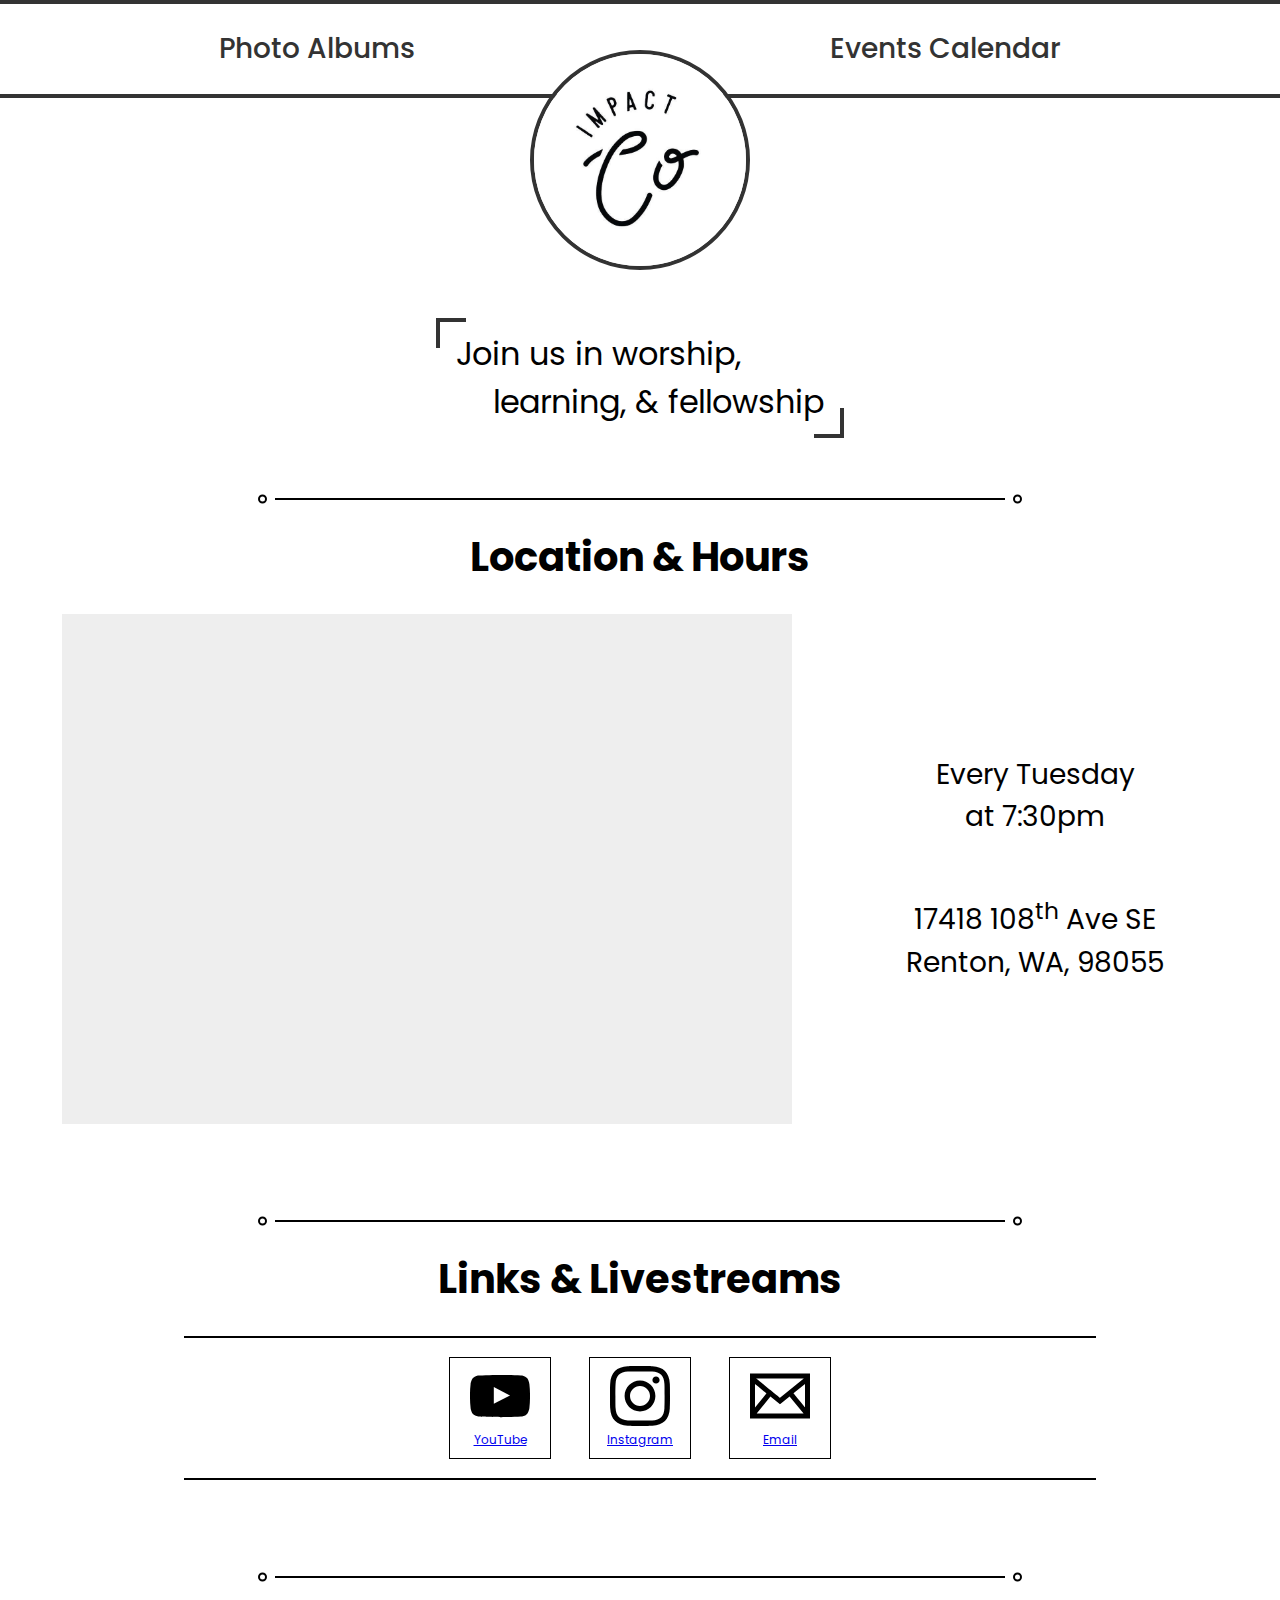
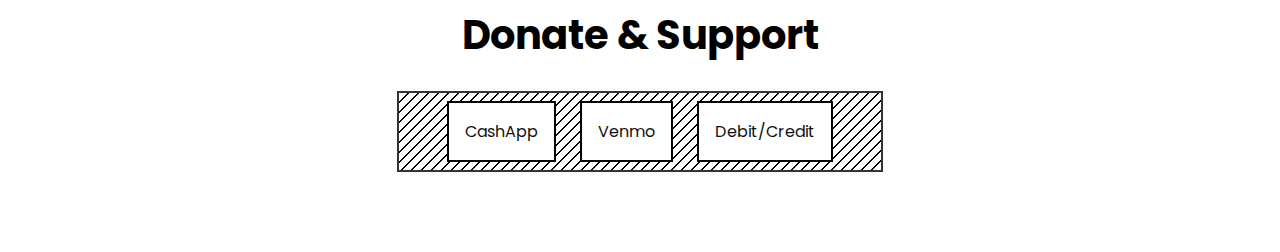
==== index.html @ 3a09c681 "trying different link-bars, need ideas" ====
<!DOCTYPE html>
<html lang="en">
	<head>
		<meta charset="UTF-8">
		<title>Impact Collective</title>
		<link rel="stylesheet" href="main.css">
		<style>
@import url('https://fonts.googleapis.com/css2?family=Roboto+Slab:wght@500;700&family=Roboto:wght@400;500;700&display=swap');
		</style>
		<link rel="preconnect" href="https://fonts.googleapis.com">
		<link rel="preconnect" href="https://fonts.gstatic.com" crossorigin>
		<link href="https://fonts.googleapis.com/css2?family=Poppins:ital,wght@1,400;1,500;1,600;1,700&display=swap" rel="stylesheet">
	</head>
	<body>
		<header>
			<nav>
				<ul class="container-width">
					<li><a href="https://ico.hard.pictures">Photo Albums</a></li>
					<li><a href="#">Events Calendar</a></li>
				</ul>
			</nav>
		</header>
		<main>
			<div class="logo">
				<img src="profilePic.jpg?ex=6531f7b1&is=651f82b1&hm=e46e2d5f4af39d4ba003864537ba98a7f1f1cf58545ef0cbd0d04c8cbc85204c&" alt="">
			</div>
			<div class="container">
				<div class="hero-text">
					<span class="text-left">Join us in worship,</span><br>
					<span class="text-right">learning, & fellowship</span>
				</div>
				<section>
					<span class="line"></span>
					<h1 class="text-center">Location & Hours</h1>
					<div class="row">
						<div class="col">
							<div class="map-container">
							<iframe src="https://www.google.com/maps/embed?pb=!1m18!1m12!1m3!1d2698.226921173398!2d-122.19905842331295!3d47.44651589901799!2m3!1f0!2f0!3f0!3m2!1i1024!2i768!4f13.1!3m3!1m2!1s0x54905d249b2268a1%3A0x4128d23f81377f79!2sLife%20of%20Victory%20Church!5e0!3m2!1sen!2sus!4v1696528438560!5m2!1sen!2sus"
							style="border:0;" allowfullscreen="" loading="lazy" referrerpolicy="no-referrer-when-downgrade"></iframe>
						</div>

						</div>
						<div class="col text-center">
							<p>Every Tuesday<br>at 7:30pm</p>
							<p>17418 108<sup>th</sup> Ave SE<br>Renton, WA, 98055</p>
						</div>
					</div>
				</section>
				<section>
					<span class="line"></span>
					<h1>Links & Livestreams</h1>
					<!--<div class="links">
						<a href="#">YouTube</a>
						<a href="#">Instagram</a>
						<a href="#">Email</a>
					</div> -->
<div class="link-bar">
  <div class="line"></div>
  <div class="squares">
    <a href="https://www.youtube.com">
      <img src="icons/youtube-icon.svg" alt="YouTube">
      <span>YouTube</span>
    </a>
    <a href="https://www.instagram.com">
      <img src="icons/instagram-icon.svg" alt="Instagram">
      <span>Instagram</span>
    </a>
    <a href="mailto:email@example.com">
      <img src="icons/email-icon.svg" alt="Email">
      <span>Email</span>
    </a>
  </div>
  <div class="line"></div>
</div>

				</section>
				<section>
					<span class="line"></span>
					<h1>Donate & Support</h1>
					<div class="links">
						<a href="#">CashApp</a>
						<a href="#">Venmo</a>
						<a href="#">Debit/Credit</a>
					</div>
				</section>
			</div>

		</main>
	</body>
</html>
---- main.css ----
:root {
	--dark: #333333;
	--darker: #111111;
	--light: #f0f0f0;

	--logo-size: 220px; /*adjust the size of the logo*/

	--circle-distance: 8px;
	--circle-size: 5px;
}
* {
	box-sizing: border-box;
}

body {
	margin: 0;
	font-family: 'Poppins', sans-serif;
	font-size: 16px;
	/* background-image: radial-gradient(var(--light) 8%, transparent 8%); */
	background-size: 16px 16px;
	display: flex;
	flex-direction: column;
	min-height: 100vh;
}

header {
	padding: 0.5rem 0.75rem;
	position: sticky;
	border-top: 4px solid var(--dark);
	border-bottom: 4px solid var(--dark);
	font-size: 1.75rem;
	font-weight: 500;
	display-text: center;
}
header ul {
	margin: 0;
	padding-left: unset;
	list-style: none;
	display: flex;
	flex-direction: row;
	justify-content: space-around;
}
header ul li a {
	display: block;
	padding: 1rem 0.75rem;
	color: var(--dark);
	text-decoration: none;
}
main {
	flex-grow: 1;
	position: relative;
	margin: 0 0%;
	border-left: 0px solid var(--dark);
	border-right: 0px solid var(--dark);
}
@media (max-width: 799px) {
main {
	flex-grow: 1;
	position: relative;
	margin: 0 0%;
	border-left: 0px solid var(--dark);
	border-right: 0px solid var(--dark);
}
}
@media (min-width: 800px) {
main {
	margin: 0 0% ;/*why the nuts does this impact the phone view bruh? */ /*anyway, it was 0 5% */
	border-left: 0px solid var(--dark); /*was 4px before */
	border-right: 0px solid var(--dark);/*was 4px before */
}
}
.hero-text {
	padding: 0.5rem 1rem;
	font-size: 2rem;
	max-width: 400px;
	margin: auto;
	margin-bottom: 1rem;
	position: relative;
	text-align: center;
	background-color: white;
}
.hero-text::before, .hero-text::after {
	content: "";
	position: absolute;
	width: 30px;
	height: 30px;
	display: block;
	background-color: var(--dark);
	z-index: -1;
	line-height: 0;
}
.hero-text span {
	width: 100%;
	display: inline-block;
}
.hero-text::before {
	left: -4px;
	top: -4px;
}
.hero-text::after {
	right: -4px;
	bottom: -4px;
}

.logo {
	display: block;
	position: absolute;
	top: -3rem; /*move logo up or down */
	left: 50%;
	transform: translate(-50%, 0);
	aspect-ratio: 1;
	width: var(--logo-size);
	border: 4px solid var(--dark);
	border-radius: 50%;
	background-color: black;
	overflow: hidden;
}

.logo img {
	max-width: 100%;
}

.container {
	padding: 2rem;
	margin: 0 auto;
}

main .container {
	padding-top: calc(var(--logo-size) + 4px);
}
.col {
    flex: 0 0 60%;
    margin-left: auto;
}
/*map container stuff:*/
.map-container {
  position: relative;
  width: 100%;
  height: 0;
  padding-bottom: 70%; /* for 9/16 the value is 56.25%*/
  background-color: #eee; /* Placeholder background color */
}

.map-container iframe {
  position: absolute;
  top: 0;
  left: 0;
  width: 100%;
  height: 100%;
}

.col.text-center {
    flex: 0 0 35%;
	font-size: 1.75rem;
    display: flex;	
	flex-direction: column;
    align-items: center;
    justify-content: center;
}

.row {
	display: flex;
	flex-direction: row;
	justify-content: space-around;
	flex-wrap: wrap;
}

section {
	padding: 3rem 0;
	display: flex;
	flex-direction: column;
	justify-content: center;
}
span.line {
	max-width: 60%;
	width: 100%;
	height: 2px;
	display: block;
	background-color: black;
	position: relative;
	margin: 0 auto;
}
span.line::before, span.line::after {
	content: "";
	position: absolute;
	display: block;
	width: var(--circle-size);
	aspect-ratio: 1;
	background-color: #fff;
	border: 2px solid black;
	border-radius: 50%;
}
span.line::before {
	left: 0px;
	transform: translate(calc(-100% - var(--circle-distance)), calc(-50% + 1px));
}
span.line::after {
	right: 0;
	transform: translate(calc(100% + var(--circle-distance)), calc(-50% + 1px));
}
h1 {
	max-width: 60%;
	margin-left: auto;
	margin-right: auto;
	text-align: center;
	font-size: 2.5rem;
}

.links {
	border: 2px solid var(--dark);
	margin: 0 auto;
	display: flex;
	padding: 0.5rem 3rem;
	background-color: var(--dark);
	gap: 24px;
	background-image: linear-gradient(135deg, black 5%, white 5%, white 45%, black 45%, black 55%, white 55%, white 95%, black 95%);
	background-size: 10px 10px;
}
.links a {
	text-decoration: none;
	padding: 1rem;
	display: block;
	color: var(--darker);
	background-color: white;
	border: 2px solid black;
}
/* test links: */
.link-bar {
  display: flex;
  flex-direction: column;
  justify-content: center;
  align-items: center;
}

.line {
  width: 75%;
  height: 2px;
  background-color: black;
}

.squares {
  display: flex;
  flex-wrap: wrap;
  justify-content: space-between;
  align-items: center;
}

.squares a {
  display: flex;
  flex-direction: column;
  justify-content: center;
  align-items: center;
  margin: 20px;
  outline: 1px solid black;
}

.squares img {
  width: 60px;
  height: 60px;
}

.squares span {
  font-size: 12px;
  margin-top: 5px;
}

.squares a {
  width: 100px; /* This will make all of the boxes the same width. */
  height: 100px;
}

.text-center {
	text-align: center;
}
.text-left {
	text-align: left;
}
.text-right {
	text-align: right;
}
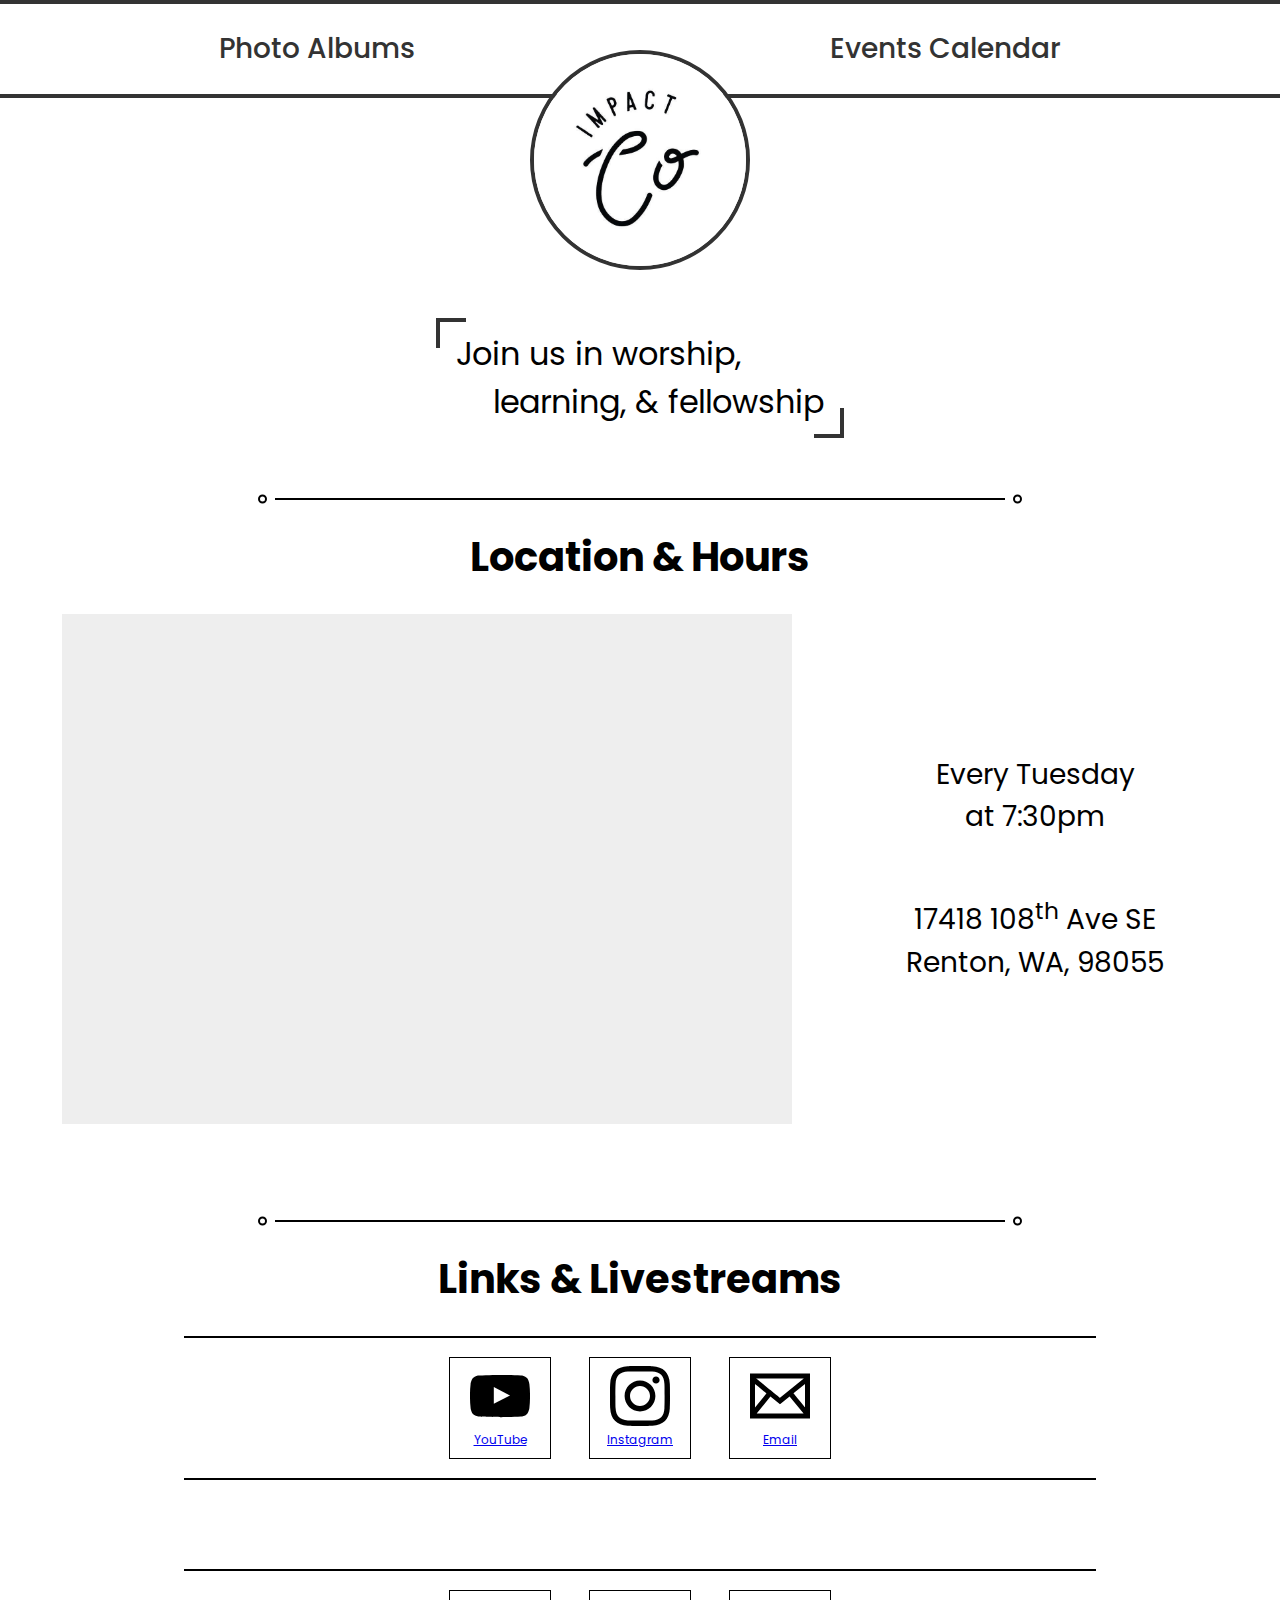
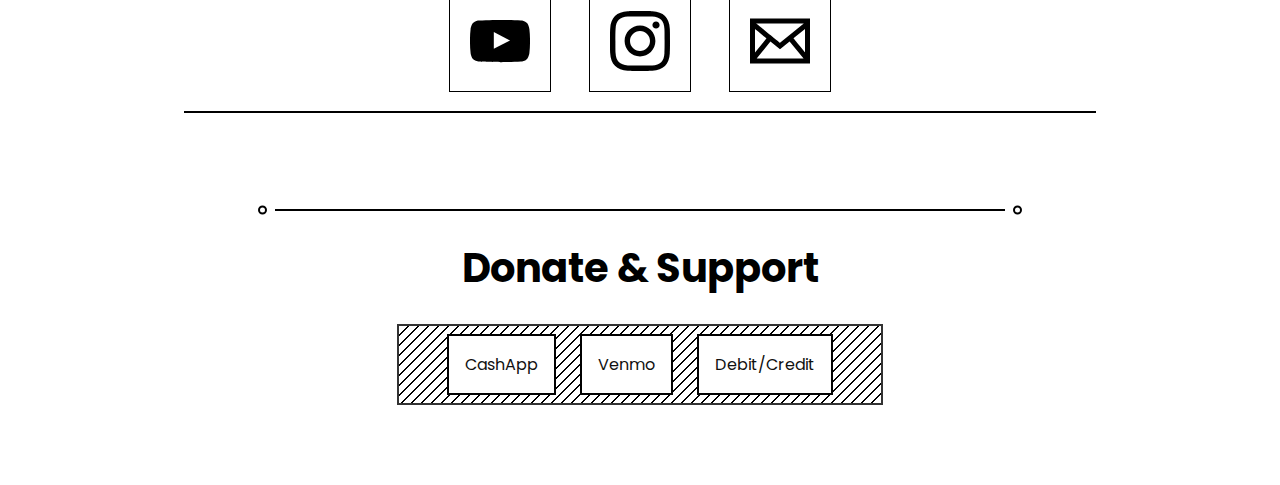
==== commit 92dbdb6d: "another link-bar example" ====
--- a/index.html
+++ b/index.html
@@ -72,7 +72,24 @@
   </div>
   <div class="line"></div>
 </div>
+<p> <br> <p>
+<div class="link-bar">
+  <div class="line"></div>
+  <div class="squares">
+    <a href="https://www.youtube.com">
+      <img src="icons/youtube-icon.svg" alt="YouTube">
 
+    </a>
+    <a href="https://www.instagram.com">
+      <img src="icons/instagram-icon.svg" alt="Instagram">
+    </a>
+    <a href="mailto:email@example.com">
+      <img src="icons/email-icon.svg" alt="Email">
+
+    </a>
+  </div>
+  <div class="line"></div>
+</div>
 				</section>
 				<section>
 					<span class="line"></span>
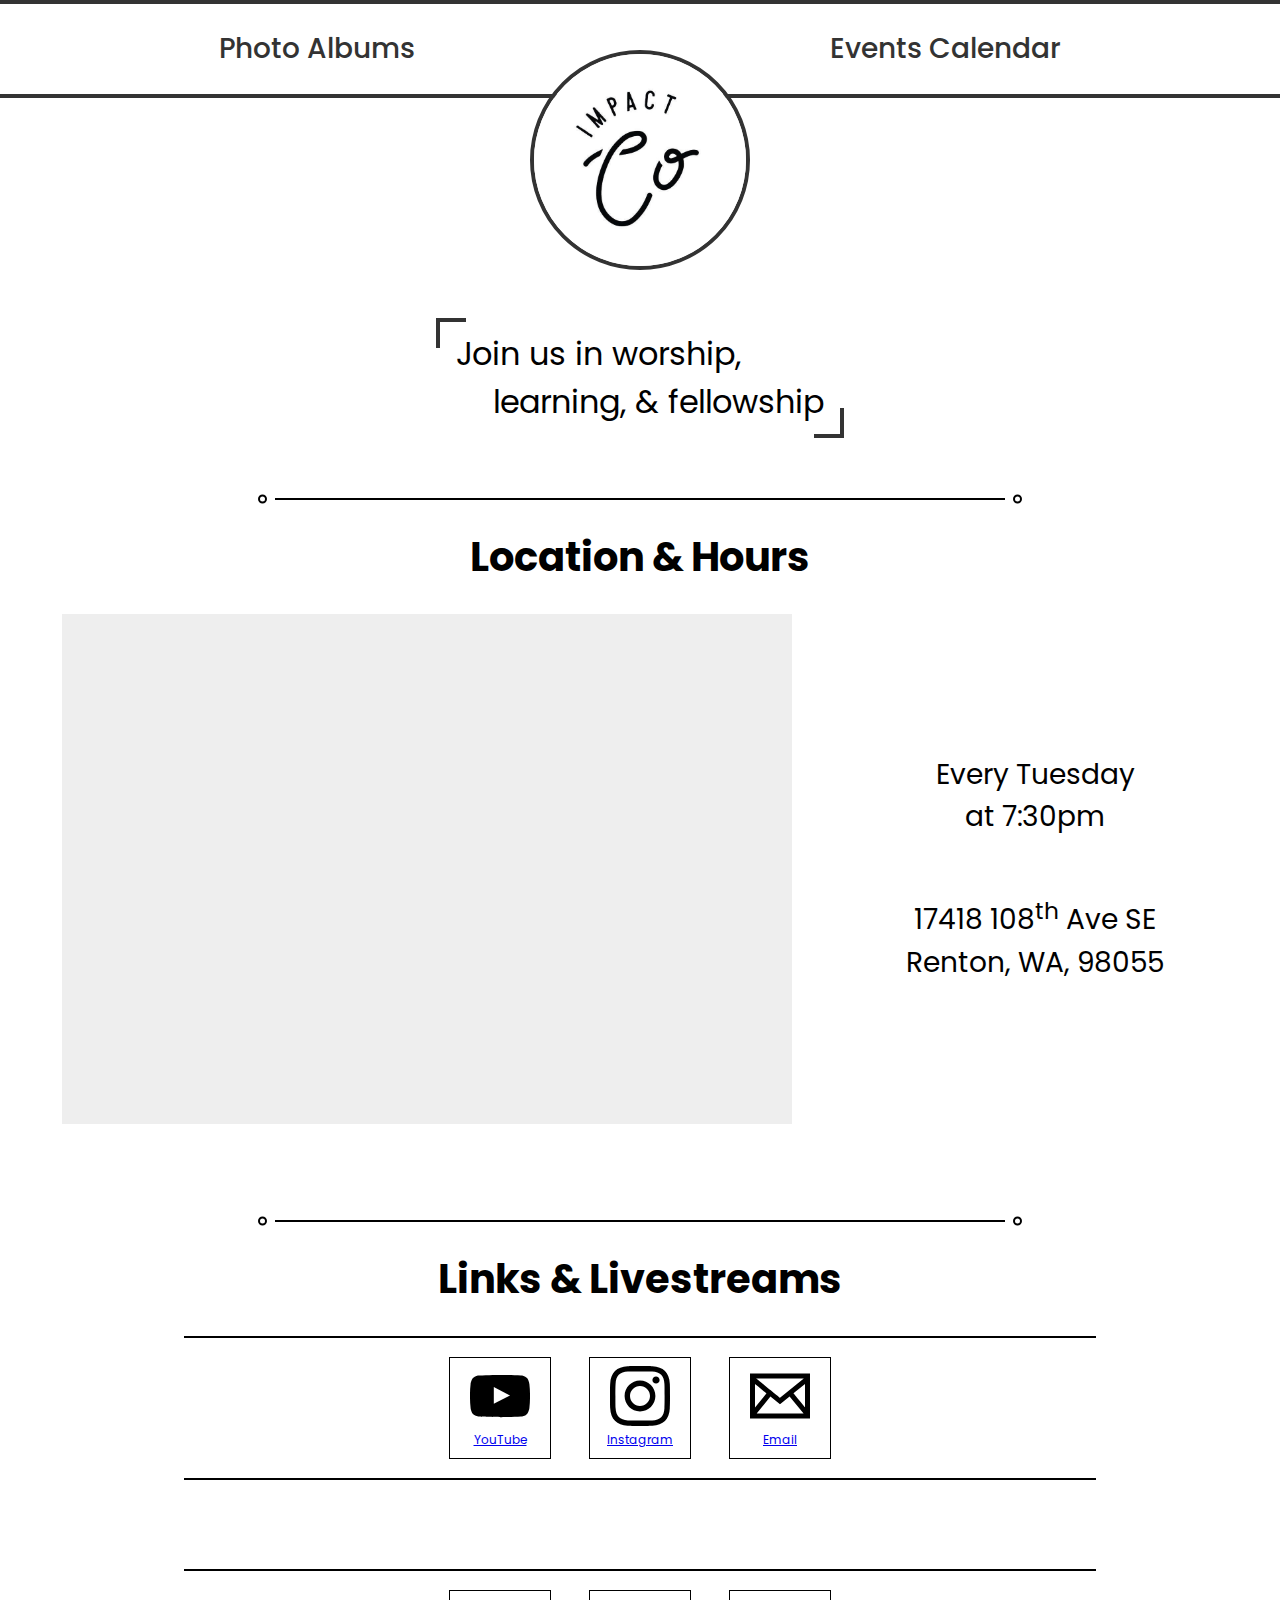
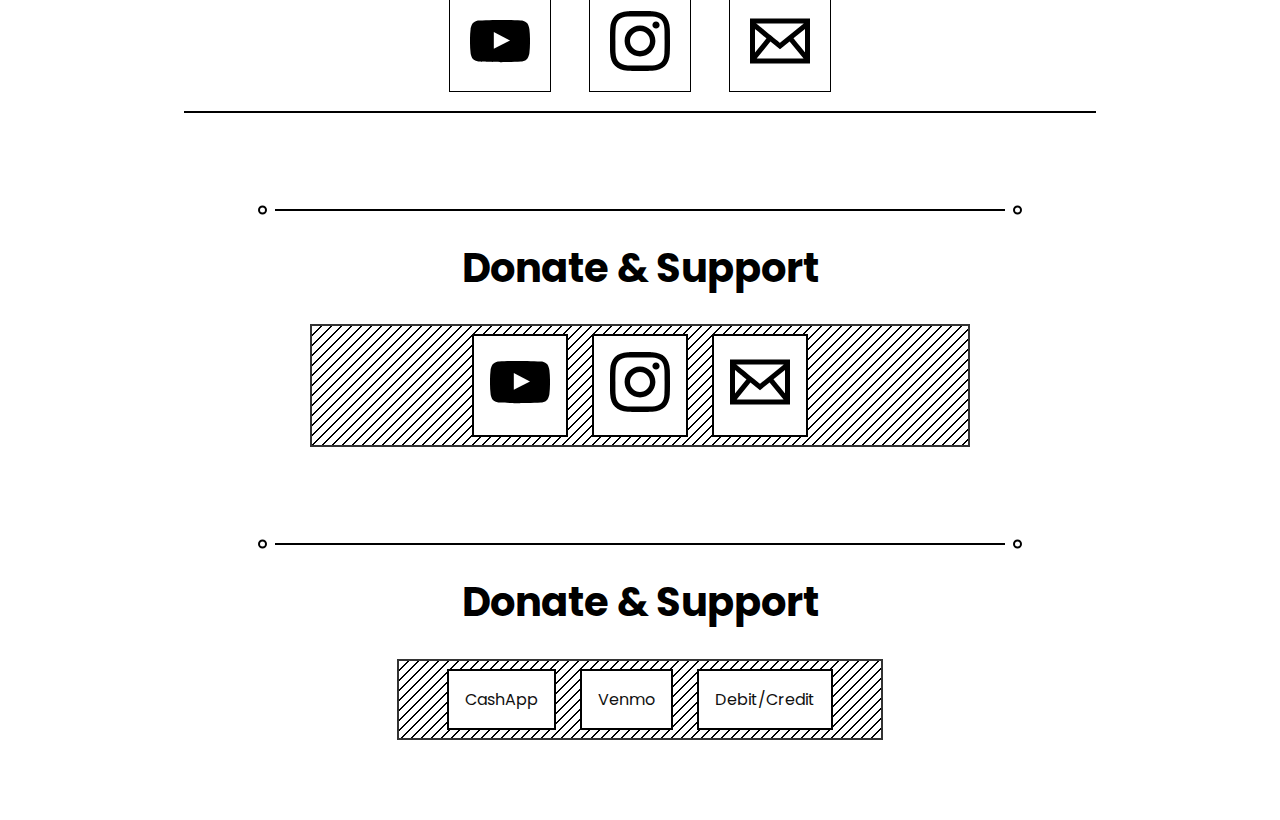
==== commit fdf0e19b: "another links design example" ====
--- a/index.html
+++ b/index.html
@@ -94,6 +94,23 @@
 				<section>
 					<span class="line"></span>
 					<h1>Donate & Support</h1>
+					<div class="links" style="padding: 0.5rem 10rem;">
+    <a href="https://www.youtube.com">
+      <img src="icons/youtube-icon.svg" alt="YouTube">
+    </a>
+    <a href="https://www.instagram.com">
+      <img src="icons/instagram-icon.svg" alt="Instagram">
+    </a>
+    <a href="mailto:email@example.com">
+      <img src="icons/email-icon.svg" alt="Email">
+
+    </a>
+					</div>
+				</section>
+				</section>
+				<section>
+					<span class="line"></span>
+					<h1>Donate & Support</h1>
 					<div class="links">
 						<a href="#">CashApp</a>
 						<a href="#">Venmo</a>
--- a/main.css
+++ b/main.css
@@ -268,6 +268,10 @@
   width: 100px; /* This will make all of the boxes the same width. */
   height: 100px;
 }
+.links img {
+	  width: 60px;
+  height: 60px;
+}
 
 .text-center {
 	text-align: center;
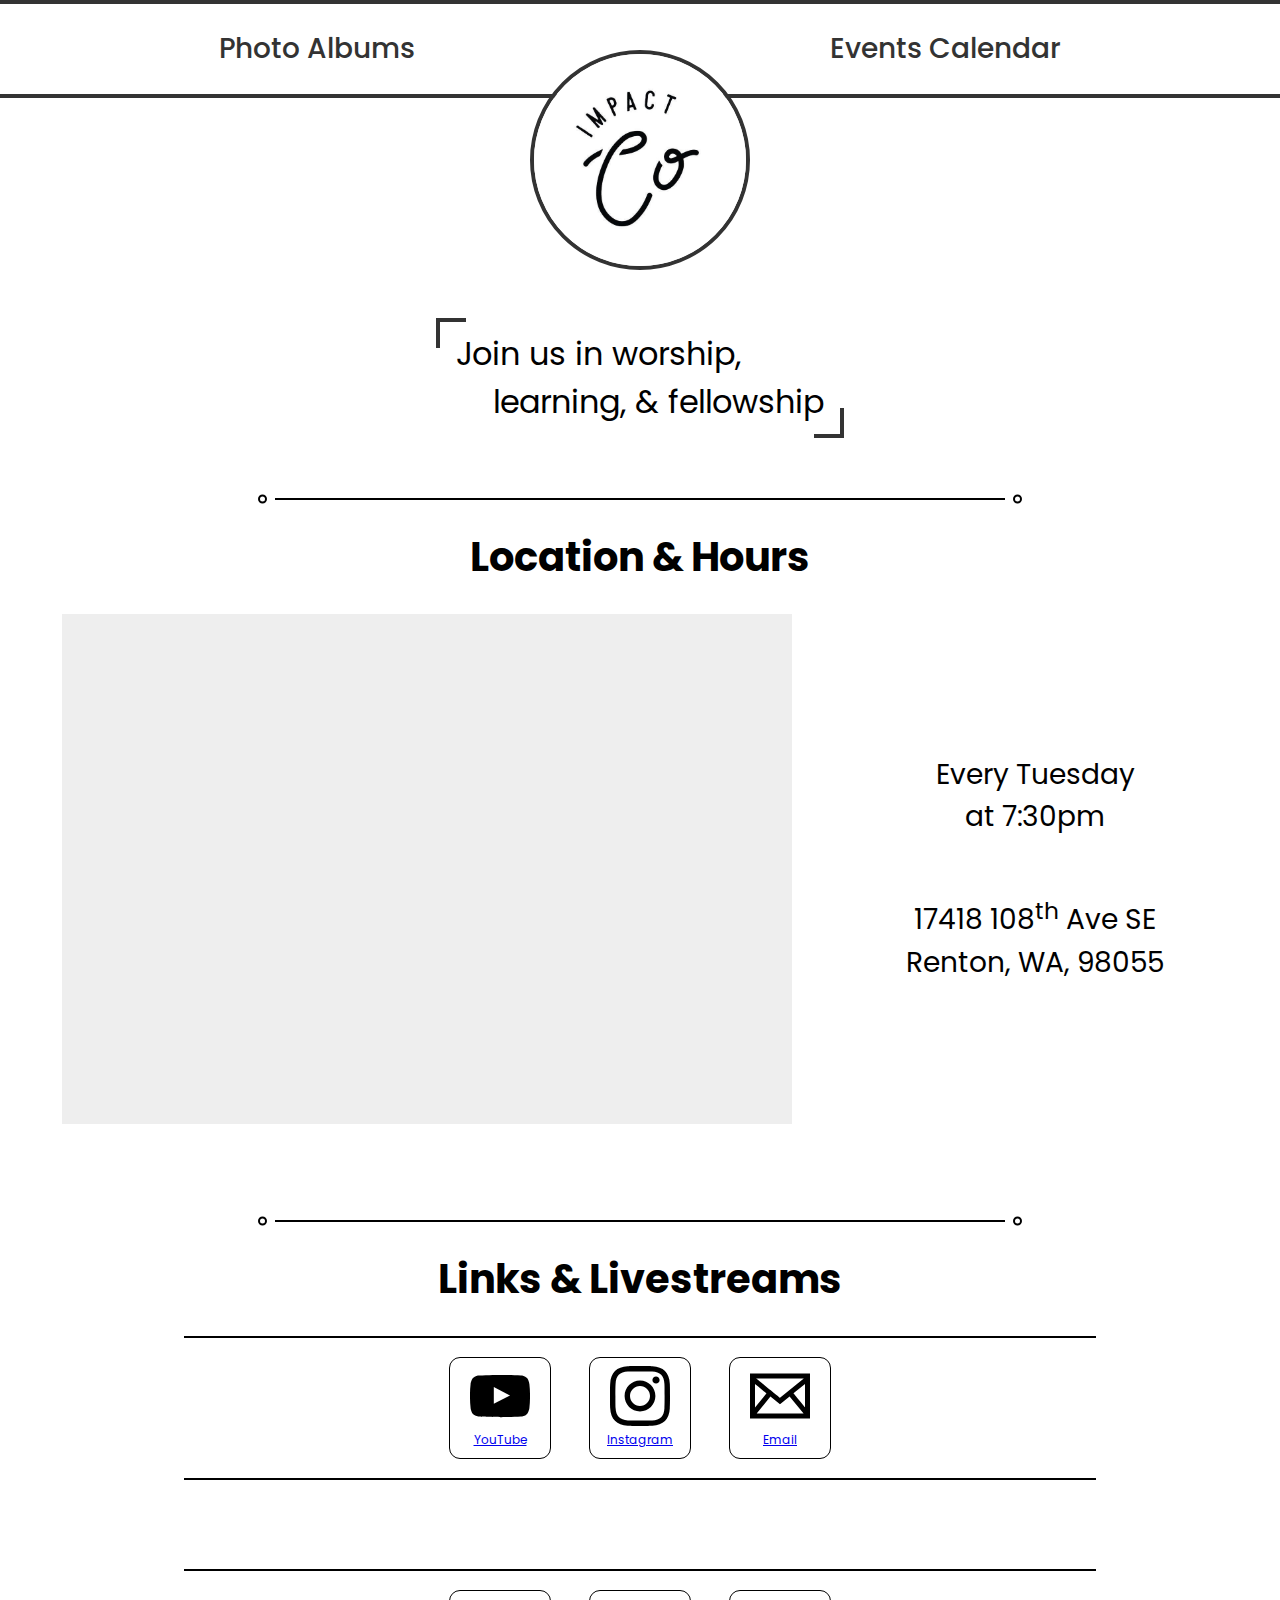
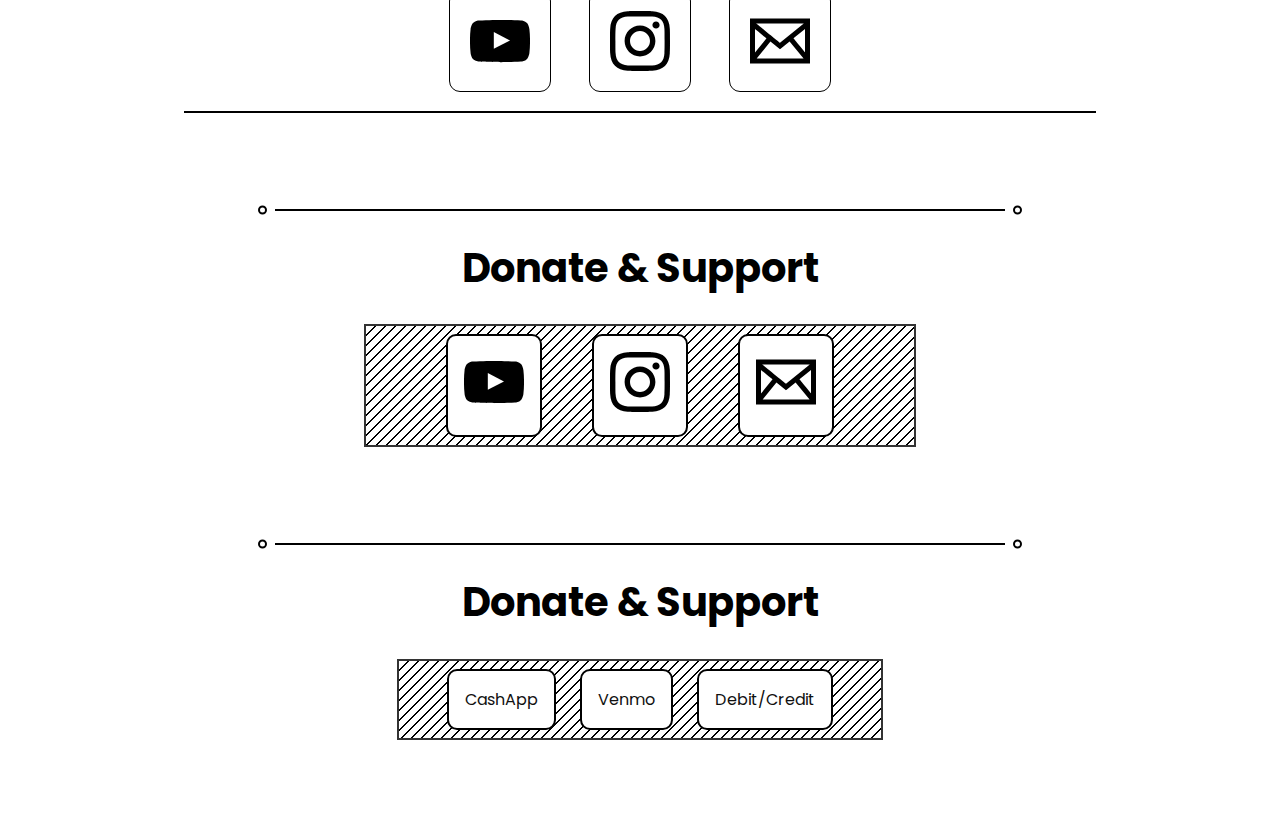
==== commit 242355df: "shrunk the length and increased gap" ====
--- a/index.html
+++ b/index.html
@@ -94,7 +94,7 @@
 				<section>
 					<span class="line"></span>
 					<h1>Donate & Support</h1>
-					<div class="links" style="padding: 0.5rem 10rem;">
+					<div class="links" style="padding: 0.5rem 5rem; gap: 50px;" >
     <a href="https://www.youtube.com">
       <img src="icons/youtube-icon.svg" alt="YouTube">
     </a>
--- a/main.css
+++ b/main.css
@@ -223,6 +223,7 @@
 	color: var(--darker);
 	background-color: white;
 	border: 2px solid black;
+	  border-radius: 10px;
 }
 /* test links: */
 .link-bar {
@@ -267,10 +268,12 @@
 .squares a {
   width: 100px; /* This will make all of the boxes the same width. */
   height: 100px;
+  border-radius: 10px;
 }
 .links img {
 	  width: 60px;
   height: 60px;
+  
 }
 
 .text-center {
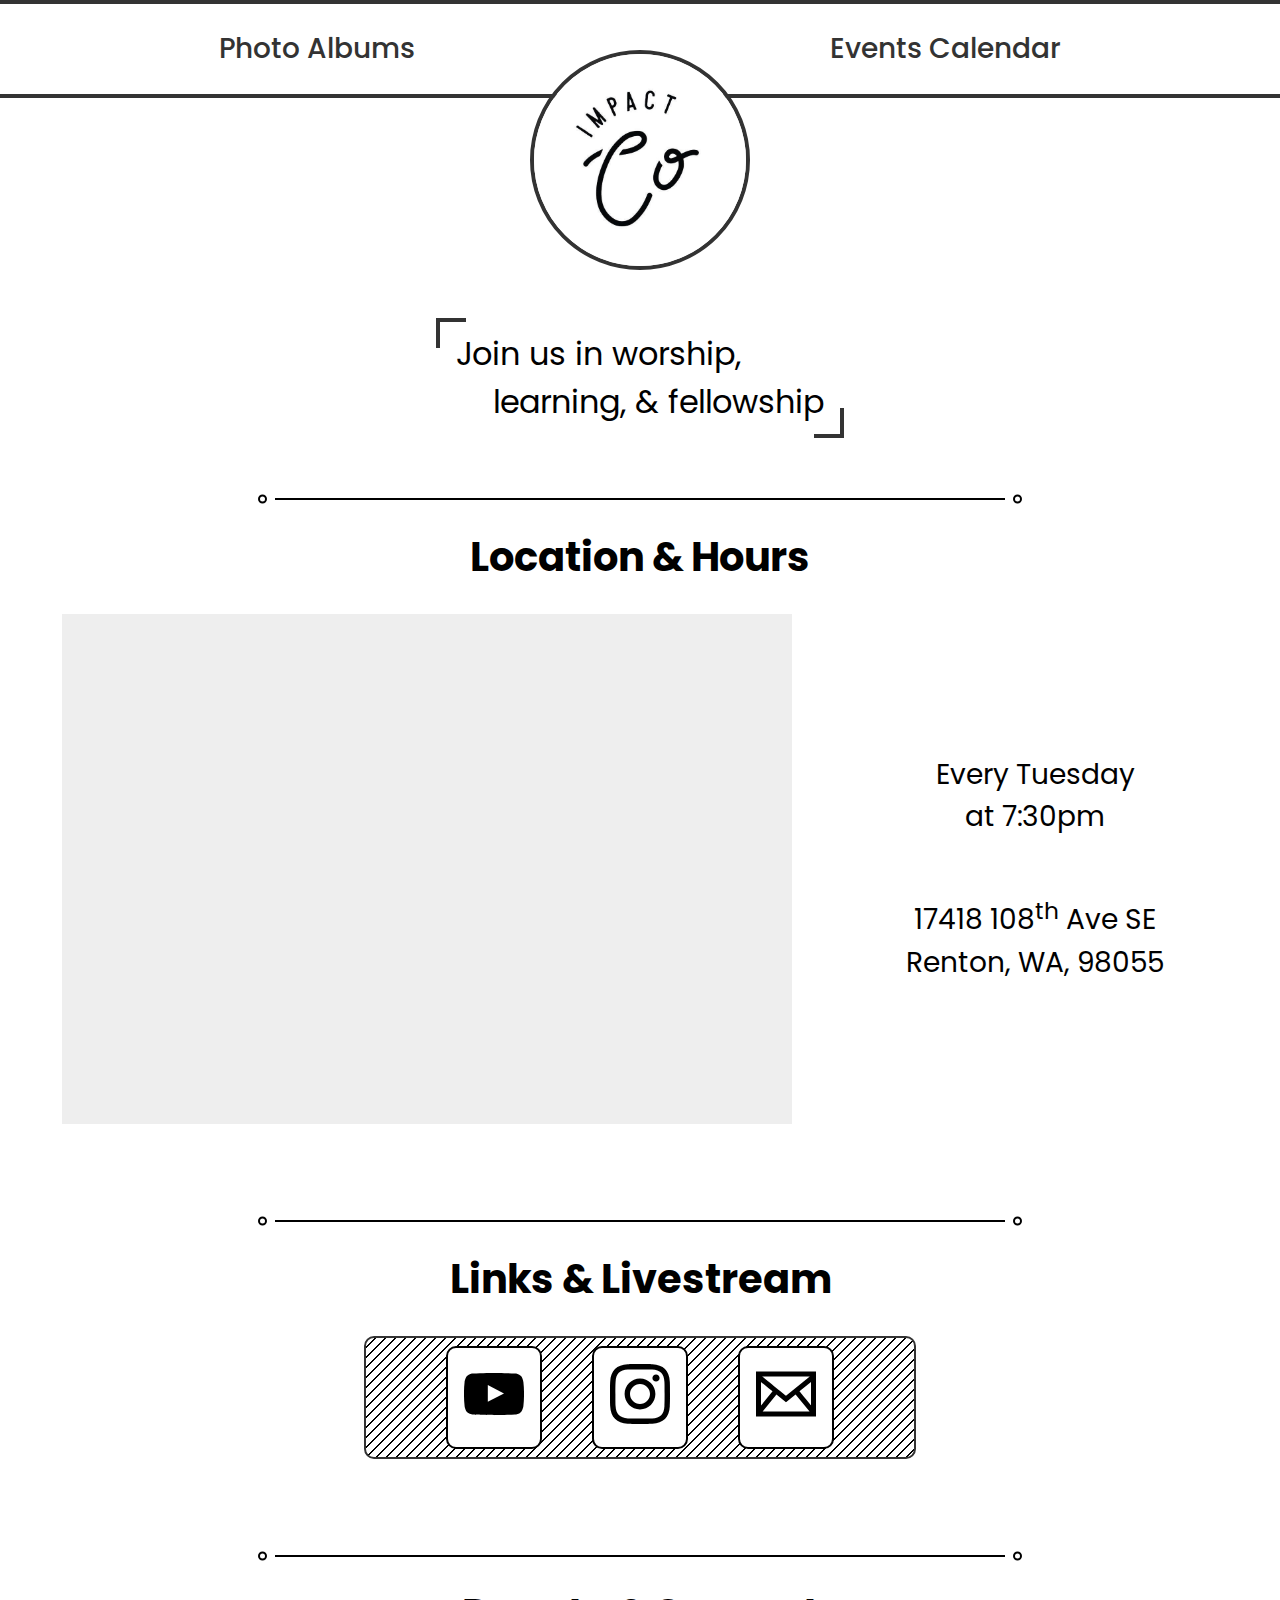
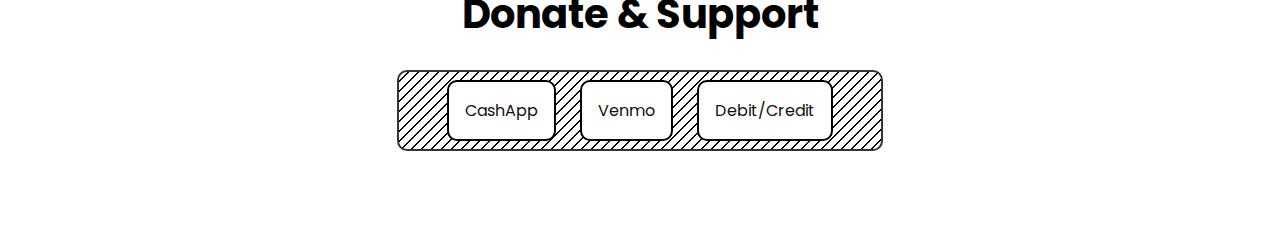
==== commit d117c9e9: "hid worse options" ====
--- a/index.html
+++ b/index.html
@@ -46,14 +46,14 @@
 						</div>
 					</div>
 				</section>
-				<section>
+				<!--<section>
 					<span class="line"></span>
 					<h1>Links & Livestreams</h1>
 					<!--<div class="links">
 						<a href="#">YouTube</a>
 						<a href="#">Instagram</a>
 						<a href="#">Email</a>
-					</div> -->
+					</div> -- >
 <div class="link-bar">
   <div class="line"></div>
   <div class="squares">
@@ -90,10 +90,10 @@
   </div>
   <div class="line"></div>
 </div>
-				</section>
+				</section>-->
 				<section>
 					<span class="line"></span>
-					<h1>Donate & Support</h1>
+					<h1>Links & Livestream</h1>
 					<div class="links" style="padding: 0.5rem 5rem; gap: 50px;" >
     <a href="https://www.youtube.com">
       <img src="icons/youtube-icon.svg" alt="YouTube">
--- a/main.css
+++ b/main.css
@@ -215,6 +215,8 @@
 	gap: 24px;
 	background-image: linear-gradient(135deg, black 5%, white 5%, white 45%, black 45%, black 55%, white 55%, white 95%, black 95%);
 	background-size: 10px 10px;
+		  border-radius: 10px;
+
 }
 .links a {
 	text-decoration: none;
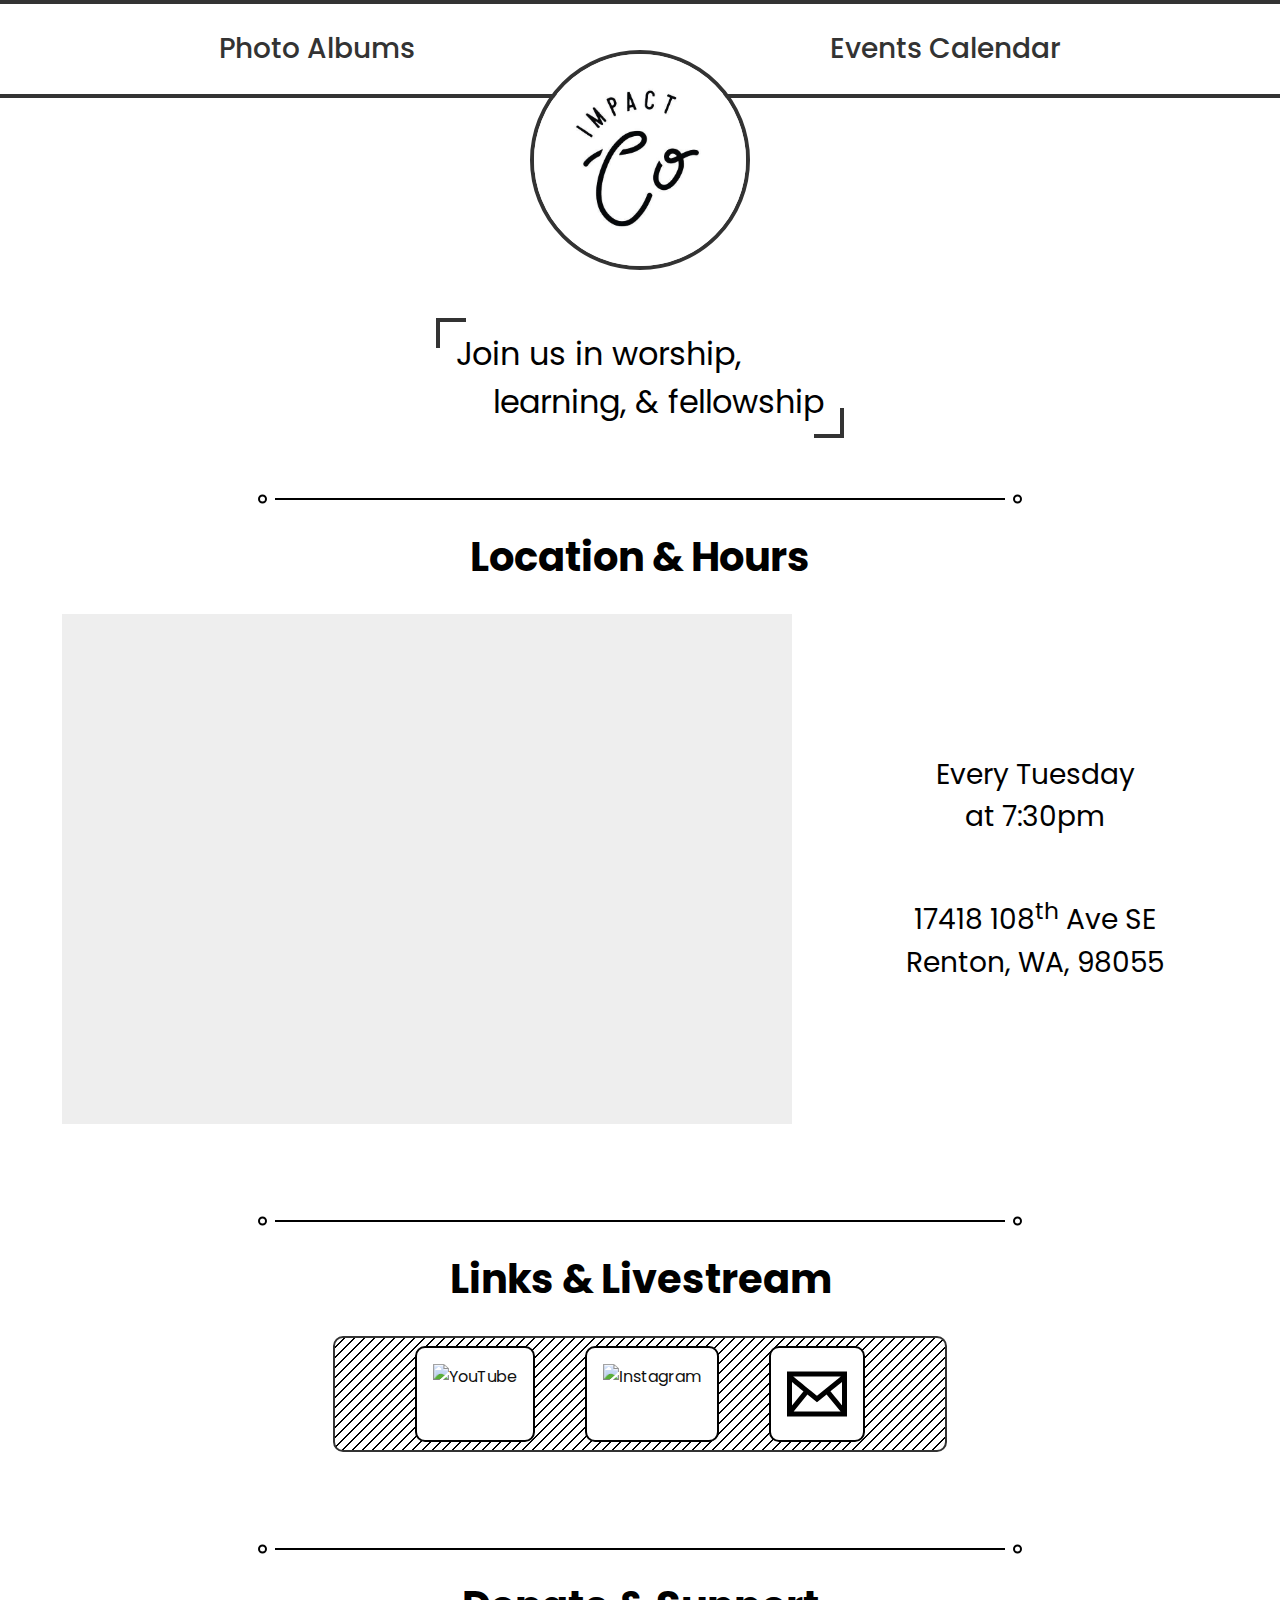
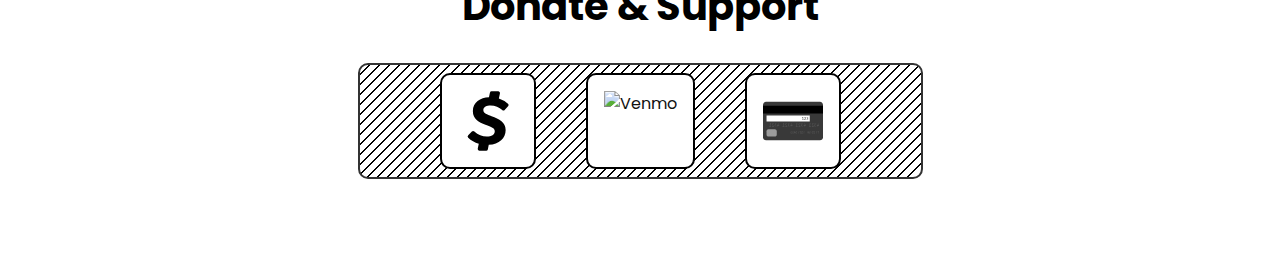
==== commit 69c27c5e: "renamed and added icons" ====
--- a/index.html
+++ b/index.html
@@ -96,13 +96,13 @@
 					<h1>Links & Livestream</h1>
 					<div class="links" style="padding: 0.5rem 5rem; gap: 50px;" >
     <a href="https://www.youtube.com">
-      <img src="icons/youtube-icon.svg" alt="YouTube">
+      <img src="icons/youtube_B.svg"  alt="YouTube">
     </a>
     <a href="https://www.instagram.com">
-      <img src="icons/instagram-icon.svg" alt="Instagram">
+      <img src="icons/instagram_B.svg" alt="Instagram">
     </a>
     <a href="mailto:email@example.com">
-      <img src="icons/email-icon.svg" alt="Email">
+      <img src="icons/email_min_B.svg" alt="Email">
 
     </a>
 					</div>
@@ -111,10 +111,16 @@
 				<section>
 					<span class="line"></span>
 					<h1>Donate & Support</h1>
-					<div class="links">
-						<a href="#">CashApp</a>
-						<a href="#">Venmo</a>
-						<a href="#">Debit/Credit</a>
+					<div class="links" style="padding: 0.5rem 5rem; gap: 50px;">
+						    <a href="https://www.youtube.com">
+      <img src="icons/cashApp_min_B.svg"  alt="CashApp">
+    </a>
+						    <a href="https://www.youtube.com">
+      <img src="icons/venmo_min_B.svg"  alt="Venmo">
+    </a>
+						    <a href="https://www.youtube.com">
+      <img src="icons/creditCard_grayscale.svg"  alt="Kindrid">
+    </a>
 					</div>
 				</section>
 			</div>
--- a/main.css
+++ b/main.css
@@ -221,6 +221,7 @@
 .links a {
 	text-decoration: none;
 	padding: 1rem;
+	padding-bottom: 0.55rem;
 	display: block;
 	color: var(--darker);
 	background-color: white;
@@ -273,7 +274,7 @@
   border-radius: 10px;
 }
 .links img {
-	  width: 60px;
+  width: 60px;
   height: 60px;
   
 }
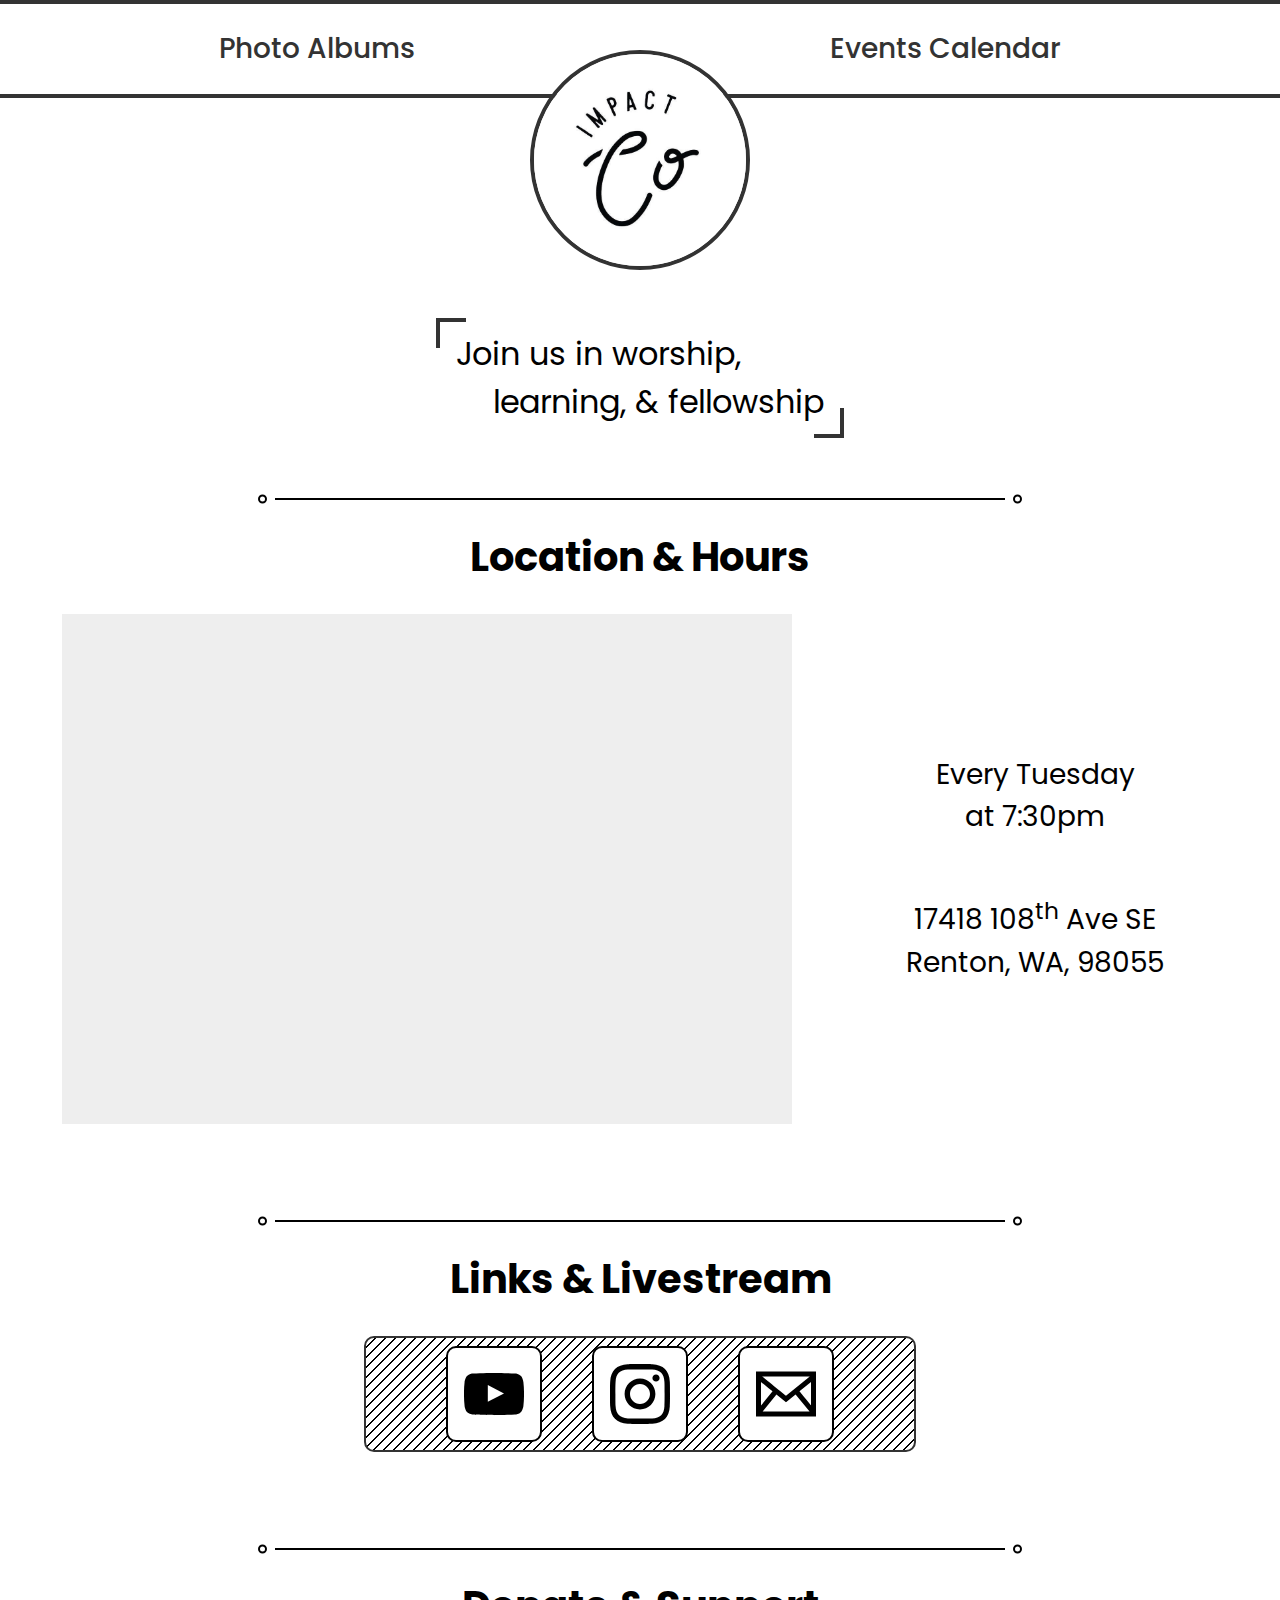
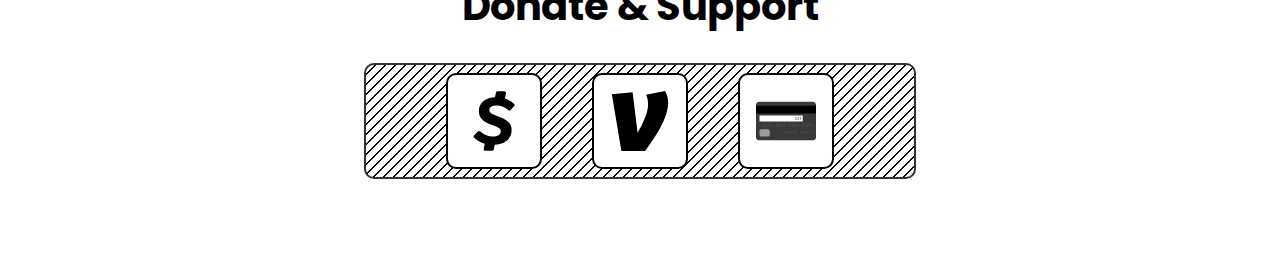
==== commit d6e7bf1d: "updated links and added a favicon" ====
--- a/index.html
+++ b/index.html
@@ -4,6 +4,7 @@
 		<meta charset="UTF-8">
 		<title>Impact Collective</title>
 		<link rel="stylesheet" href="main.css">
+	<link rel="icon" type="image/svg+xml" href="profilePic.svg">
 		<style>
 @import url('https://fonts.googleapis.com/css2?family=Roboto+Slab:wght@500;700&family=Roboto:wght@400;500;700&display=swap');
 		</style>
@@ -95,13 +96,13 @@
 					<span class="line"></span>
 					<h1>Links & Livestream</h1>
 					<div class="links" style="padding: 0.5rem 5rem; gap: 50px;" >
-    <a href="https://www.youtube.com">
+    <a href="https://www.youtube.com/@LifeOfVictoryChurch" target="none">
       <img src="icons/youtube_B.svg"  alt="YouTube">
     </a>
-    <a href="https://www.instagram.com">
+    <a href="https://www.instagram.com/impact.collective/" target="none">
       <img src="icons/instagram_B.svg" alt="Instagram">
     </a>
-    <a href="mailto:email@example.com">
+    <a href="mailto:ico@unitedyouth.us" target="none">
       <img src="icons/email_min_B.svg" alt="Email">
 
     </a>
@@ -112,13 +113,13 @@
 					<span class="line"></span>
 					<h1>Donate & Support</h1>
 					<div class="links" style="padding: 0.5rem 5rem; gap: 50px;">
-						    <a href="https://www.youtube.com">
+						    <a href="https://cash.app/$ImpactCollective" target="none">
       <img src="icons/cashApp_min_B.svg"  alt="CashApp">
     </a>
-						    <a href="https://www.youtube.com">
+						    <a href="https://cash.app/$ImpactCollective" target="none">
       <img src="icons/venmo_min_B.svg"  alt="Venmo">
     </a>
-						    <a href="https://www.youtube.com">
+						    <a href="https://www.kindridgiving.com/app/giving/kindrid-sz6x66m" target="none">
       <img src="icons/creditCard_grayscale.svg"  alt="Kindrid">
     </a>
 					</div>
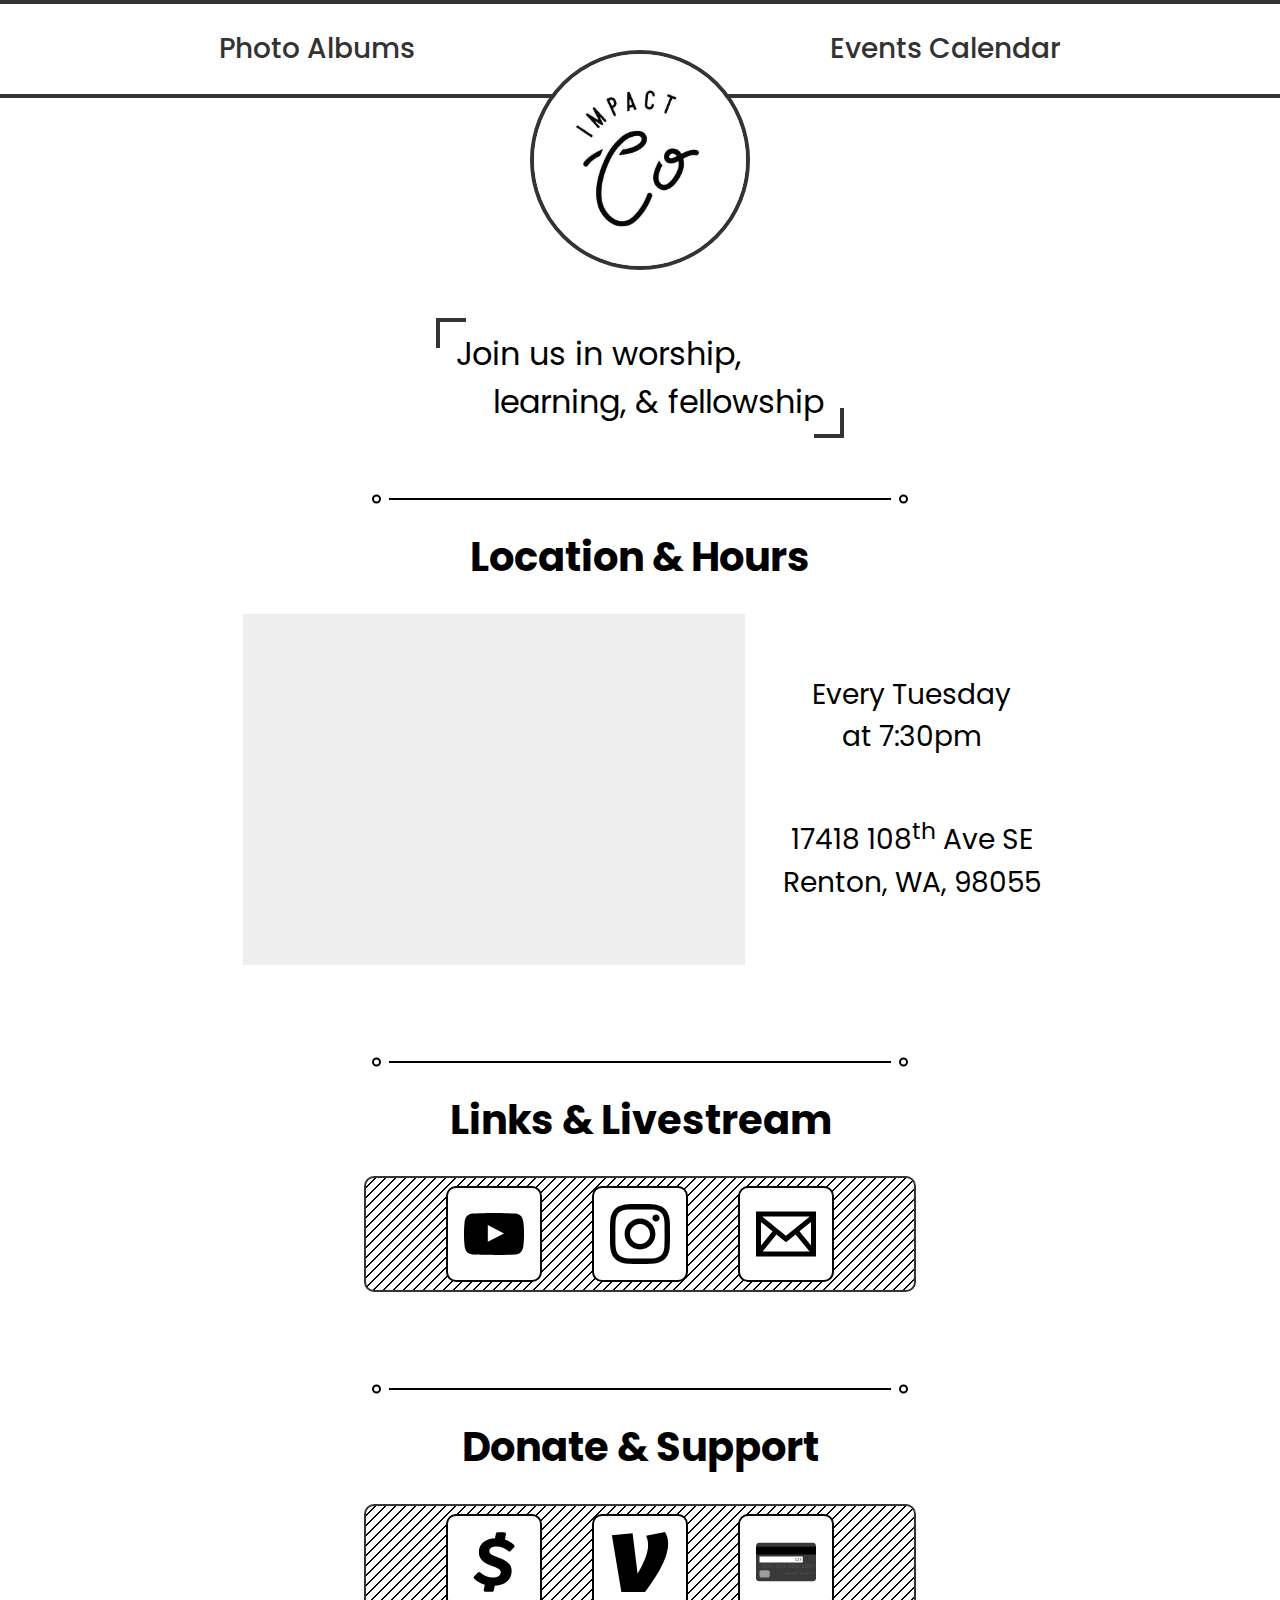
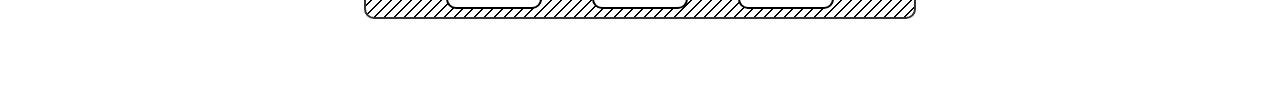
==== commit c0444675: "Added Calendar" ====
--- a/index.html
+++ b/index.html
@@ -17,7 +17,7 @@
 			<nav>
 				<ul class="container-width">
 					<li><a href="https://ico.hard.pictures">Photo Albums</a></li>
-					<li><a href="#">Events Calendar</a></li>
+					<li><a href="calendar.html">Events Calendar</a></li>
 				</ul>
 			</nav>
 		</header>
--- a/main.css
+++ b/main.css
@@ -123,10 +123,17 @@
 .container {
 	padding: 2rem;
 	margin: 0 auto;
+	max-width: 900px;
 }
 
 main .container {
 	padding-top: calc(var(--logo-size) + 4px);
+}
+@media screen and (min-width: 1700px) {
+  .container {
+    border-left: 1px solid #ccc; /* 1px gray left border */
+    border-right: 1px solid #ccc; /* 1px gray right border */
+  }
 }
 .col {
     flex: 0 0 60%;
